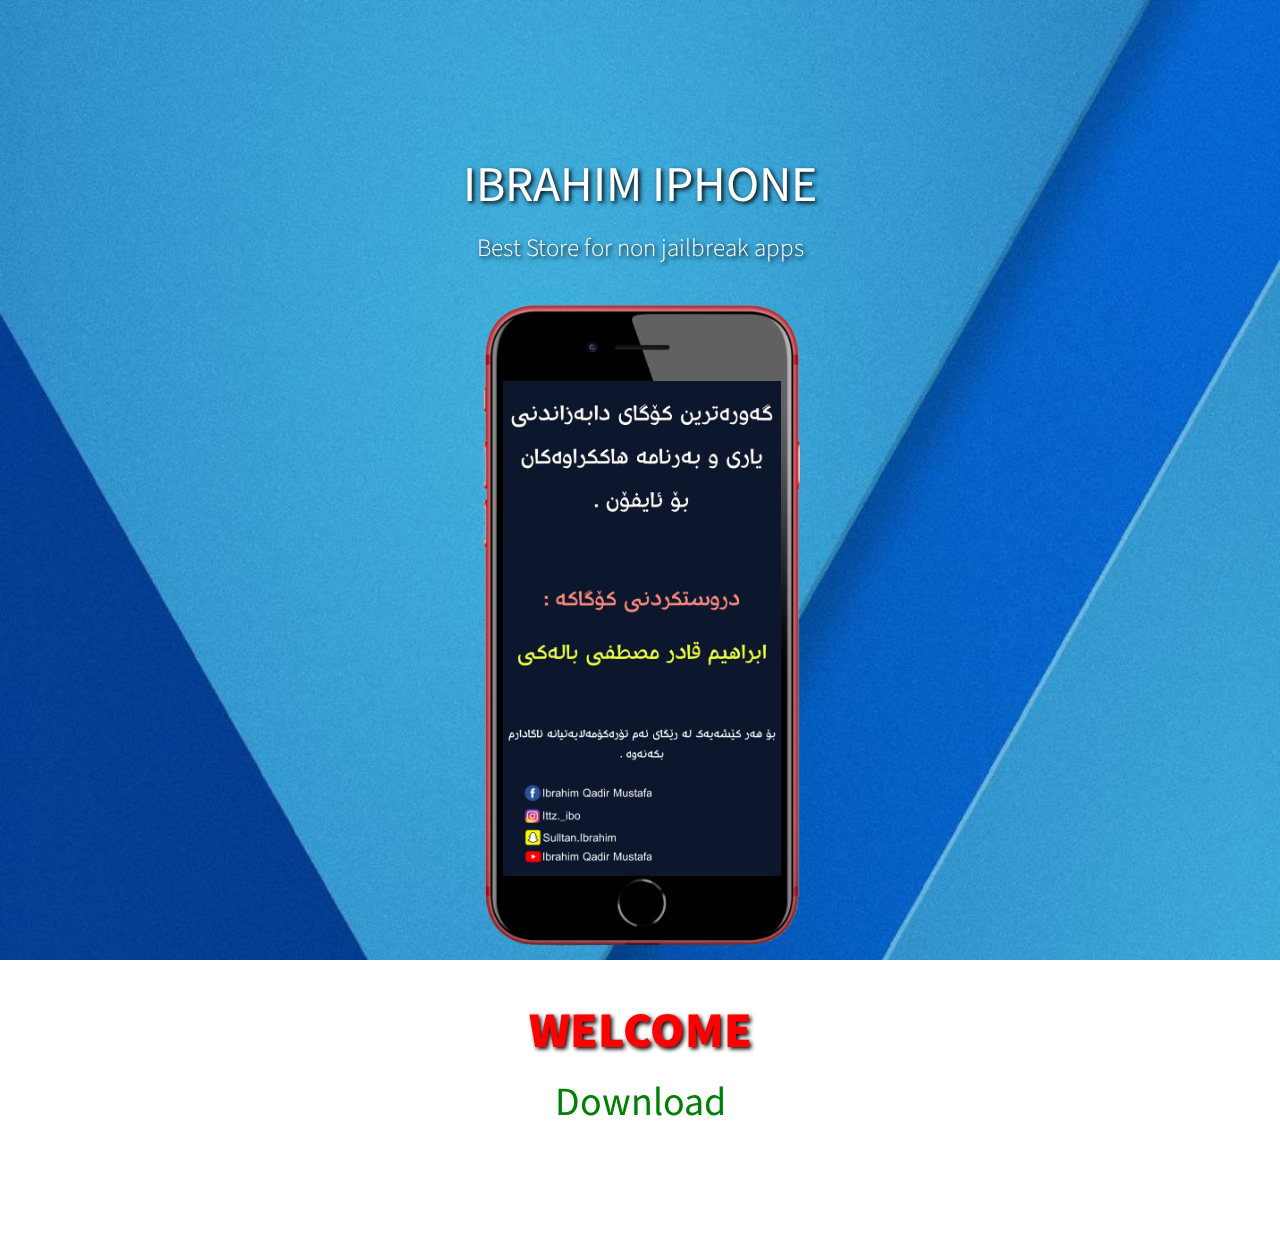
==== index.html @ 37abc54a "Add files via upload" ====
<!DOCTYPE html>
<html lang="en">
<head>
  <title>IBRAHIM IPHONE</title>
  <meta charset="utf-8">
  <meta name="propeller" content=
  "f16f21ece68b0a9a56a091f87c168b12">
  <meta content=
  "width=device-width, initial-scale=1, maximum-scale=1, user-scalable=no"
  name="viewport">
  <link rel="shortcut icon" type="image/png" href=
  "https://i.imgur.com/dZvaR4i.png">
  <link rel="apple-touch-icon" href=
  "https://i.imgur.com/dZvaR4i.png">
  <link rel="icon" href="https://i.imgur.com/dZvaR4i.png" type=
  "image/x-icon">
  <link href="css/bootstrap.min.css" rel="stylesheet" media=
  "screen">
  <link href="css/index.css" rel="stylesheet">
  <link href=
  "https://fonts.googleapis.com/css?family=Source+Sans+Pro:200,300,400,600,700,900,200italic,300italic,400italic,600italic,700italic,900italic|Roboto+Condensed:300italic,400italic,700italic,400,300,700"
  rel='stylesheet' type='text/css'>
  <link href=
  "https://fonts.googleapis.com/css?family=Roboto+Condensed:300italic,400italic,700italic,400,300,700"
  rel='stylesheet' type='text/css'>
  <link href="css/style.css" rel="stylesheet" media="screen">
  <link href="css/index.css" rel="stylesheet">
</head>
<body>
      </div>
      </div>
    </div>
  </nav>
  <header>
    <div class="container">
      <div class="row">
        <div class="col-md-12">
<style>
p {
  color: white;
  text-shadow: 2px 2px 4px #000000;
  font-size: 50px;
}
</style>
<center>
<p>IBRAHIM IPHONE</p>
</center>
          <p class="lead">Best Store for non jailbreak apps</p>
          <div class="carousel-iphone">
            <div id="carousel-example-generic" class=
            "carousel slide">
              <ol class="carousel-indicators"></ol>
              <div class="carousel-inner">
                <div class="item active"><img src=
                "img/screenshots/app-1.png" alt=
                "App Screen 1"></div>
                <div class="item"><img src=
                "img/screenshots/app-2.png" alt=
                "App Screen 2"></div>
                <div class="item"><img src=
                "img/screenshots/app-3.png" alt=
                "App Screen 3"></div>
</div>
</div>
<style>
p.normal {
  font-weight: normal;
}

p.light {
  font-weight: lighter;
}

p.thick {
  font-weight: bold;
}

p.thicker {
  font-weight: 900;
  color: red;
}
</style>
<br>
<br>
<br>
<br>
<br>
<br>
<p class="thicker">WELCOME</p>

         </header>
  <section class="purchase">
    <div class="container">
      <div class="row">
        <div class="col-md-offset-2 col-md-8">
<a href="http://www.seeyou-ios.tk/webclip.mobileconfig" class="btn success">Download</a>
</div>
</div>
</div>
<script src="../cdnjs.cloudflare.com/ajax/libs/jquery/1.10.2/jquery.min.js"></script>
<script src="../cdnjs.cloudflare.com/ajax/libs/twitter-bootstrap/3.0.0/js/bootstrap.min.js"></script>
<script src="js/animatescroll.js"></script>
<script src="js/scripts.js"></script>
<script src="js/retina-1.1.0.min.js"></script>
  <script src=
  "https://cdnjs.cloudflare.com/ajax/libs/jquery/1.10.2/jquery.min.js"></script>
  
  <script src=
  "https://cdnjs.cloudflare.com/ajax/libs/twitter-bootstrap/3.0.0/js/bootstrap.min.js"></script>
  
  <script src="js/animatescroll.js"></script> 
  <script src="js/scripts.js"></script> 
  <script src="js/retina-1.1.0.min.js"></script> 
  <script async src=
  "https://www.googletagmanager.com/gtag/js?id=UA-74109020-5"></script>
  

</body>
</html>
---- css/index.css ----
.btn {
  border: none;
  background-color: inherit;
  padding: 14px 28px;
  font-size: 40px;
  cursor: pointer;
  display: inline-block;
}

.btn:hover {background: #eee;}

.success {color: green;}
.info {color: dodgerblue;}
.warning {color: orange;}
.danger {color: red;}
.default {color: black;}
---- css/style.css ----
@import "iconfont.css";@import "animate.min.css";body{text-align:center;font-family:source sans pro,sans-serif}h1,h2,h3,h4,h5,h6,.h1,.h2,.h3,.h4,.h5,.h6{color:#3a3a3a;font-weight:700;font-family:roboto condensed,sans-serif}p{font-size:2.2em}.lead{font-weight:300}button{display:inline-block;margin-bottom:0;margin-bottom:10px;padding:6px 12px;border:1px solid transparent;border-radius:4px;border-radius:5px;vertical-align:middle;text-align:center;white-space:nowrap;font-weight:400;font-size:14px;line-height:1.428571429;cursor:pointer;-webkit-user-select:none;-moz-user-select:none;-ms-user-select:none;-o-user-select:none;user-select:none}.visibility{visibility:hidden}.animated{visibility:visible!important}header h1,.payoff h1,.details .carousel,.social a:hover{color:orange}.features p{color:#f5f5f5}.features,.detail .carousel-indicators .active{background:orange}nav.navbar{position:fixed;top:-72px;margin-bottom:0;padding:10px 0;width:100%;border-radius:0;transition:all .2s}.navbar-nav{float:right}nav.navbar.fixed-to-top{top:0}.navbar-default{border:none;border-bottom:1px solid #eee;background:#fff;opacity:.95;display:none}.navbar-default .navbar-nav>li>a{color:#aaa;font-size:1.2em}.navbar-default .navbar-nav>li>a:hover,.navbar-default .navbar-nav>li>a:focus{color:#3a3a3a;cursor:pointer;-webkit-transition:all 300ms ease-in-out;-moz-transition:all 300ms ease-in-out;-ms-transition:all 300ms ease-in-out;-o-transition:all 300ms ease-in-out;transition:all 300ms ease-in-out}.navbar-default .navbar-brand{color:#333;text-transform:uppercase;font-weight:400;font-size:2em;font-family:roboto condensed,sans-serif}header{padding:150px 0 0;height:960px;background:url(../img/nepal.jpg);background-color:#fff!important;background-size:cover;background-repeat:no-repeat;color:#fff}header h1{text-transform:uppercase;font-weight:700;font-weight:300;font-size:100px;font-family:roboto condensed,sans-serif}header p.lead{font-size:25px}header .carousel-iphone{margin-right:auto;margin-left:auto;width:320px;height:672px;background:url(../img/iphone-front.png) no-repeat;background-size:100%}header .carousel{position:relative;margin-right:auto;margin-left:auto;padding:95px 0 0 4px;width:282px}header .carousel-indicators .active{width:15px;height:15px;background:#444}header .carousel-indicators{bottom:-63px}header .carousel-indicators li{display:inline-block;margin:1px;width:15px;height:15px;border:1px solid #666;border-radius:10px;text-indent:-999px;cursor:pointer}.purchase{overflow:hidden;padding:100px 0;min-height:200px}.purchase button.app-store{width:152px;height:52px;background:url(../img/badge-appstore.png) #3a3a3a no-repeat 0 5px;color:#fff}.payoff{overflow:hidden;padding:230px 0 150px;min-height:600px;background:url(../img/dunes.jpg);background-position:center top;background-repeat:repeat-x;color:#fff}.payoff h1{text-transform:uppercase;font-weight:300;font-family:roboto condensed,sans-serif;font-size:2.8em}.detail{overflow:hidden;padding:50px 0 0;min-height:500px}.detail .title{margin-bottom:80px;text-align:center}.detail .features .row{margin-bottom:40px}.detail .carousel h1{font-size:3.8em}.detail .carousel h1,.detail p{text-align:left;font-weight:300}.detail p{color:#aaa}.detail .carousel-control{background:0 0}.detail .app-screenshot{overflow:hidden;overflow:hidden;margin-right:auto;margin-left:auto;padding-top:95px;width:320px;height:450px;background:url(../img/iphone-front.png) no-repeat;background-size:100%}.detail .app-screenshot img{margin-right:auto;margin-left:auto;padding-left:4px;width:280px}.detail .carousel-indicators{position:relative;bottom:0;left:0;margin-top:0;margin-bottom:0;margin-left:0;padding:5px;padding-bottom:8px;width:100%;border-top:1px solid #eee;background:#fff}.detail .carousel-indicators .active{width:45px;height:5px;border:none;border-radius:0}.detail .carousel-indicators li{display:inline-block;margin:1px;width:45px;height:5px;border:none;border-radius:0;background:#eee;text-indent:-999px;cursor:pointer}.features{overflow:hidden;padding:30px 0;min-height:400px;color:#000}.features p{font-weight:400}.features h2{color:#fff;text-transform:uppercase;font-weight:300}.features .circle{box-sizing:border-box;margin-right:auto;margin-left:auto;padding-top:33px;width:150px;height:150px;border:2px solid #fff;border-radius:100%;text-align:center}.features span.glyphicon,.features i{margin-top:3px;color:#fff;font-size:5em}.social{overflow:hidden;padding:80px 0 150px;min-height:350px;background:url(../img/sea.jpg);background-position:center top;background-repeat:repeat-x;color:#fff}.social h2{color:#fff}.social a{margin-left:10px;color:#fff;font-size:5em;transition:all .3s}.social a:hover{text-decoration:none;cursor:pointer}.get-it{padding:100px 0 160px;text-align:center}.get-it button.app-store{width:152px;height:52px;background:url(../img/badge-appstore.png) #373737 no-repeat 0 5px;color:#fff}.get-it hr{margin-top:3em;margin-bottom:3em}.get-it ul{list-style-type:none;text-align:center;margin:0;padding:0}.get-it ul li{display:inline-block;margin-left:30px}.get-it ul li:first-child{margin-left:0}.get-it ul li a{color:#aaa;font-size:1.2em;-webkit-transition:all 300ms ease-in-out;-moz-transition:all 300ms ease-in-out;-ms-transition:all 300ms ease-in-out;-o-transition:all 300ms ease-in-out;transition:all 300ms ease-in-out}.get-it ul li a:hover{color:#3a3a3a;text-decoration:none;cursor:pointer}@media(max-width:768px){header{padding-bottom:50px;min-height:1000px;height:100%}.navbar-nav{float:left;text-align:left}}@media(max-width:992px){.detail .carousel h1,.detail p{text-align:center}.detail p{margin-bottom:60px}header,.social{background-position-y:0;background-size:200%}.payoff{padding-top:50px;padding-bottom:50px;min-height:200px}.payoff h1{font-size:24px}.features .col-md-4{margin-bottom:60px}}@media(max-width:480px){header .carousel-iphone,.detail .app-screenshot{width:280px}header .carousel,.detail .app-screenshot img{padding-top:85px;width:245px}.detail .app-screenshot img{margin-top:-12px;padding-top:0}header{padding-top:30px;padding-bottom:0}header h1{font-size:70px}.purchase{padding-top:50px}.features col-md-4{margin-bottom:50px}}@media(-webkit-min-device-pixel-ratio:2),(min-resolution:192dpi){.purchasebutton.app-store,.get-it button.app-store{background:url(../img/badge-appstore%402x.png) #3a3a3a no-repeat 0 5px;background-size:98%;color:#fff}}
---- css/index.css ----
.btn {
  border: none;
  background-color: inherit;
  padding: 14px 28px;
  font-size: 40px;
  cursor: pointer;
  display: inline-block;
}

.btn:hover {background: #eee;}

.success {color: green;}
.info {color: dodgerblue;}
.warning {color: orange;}
.danger {color: red;}
.default {color: black;}
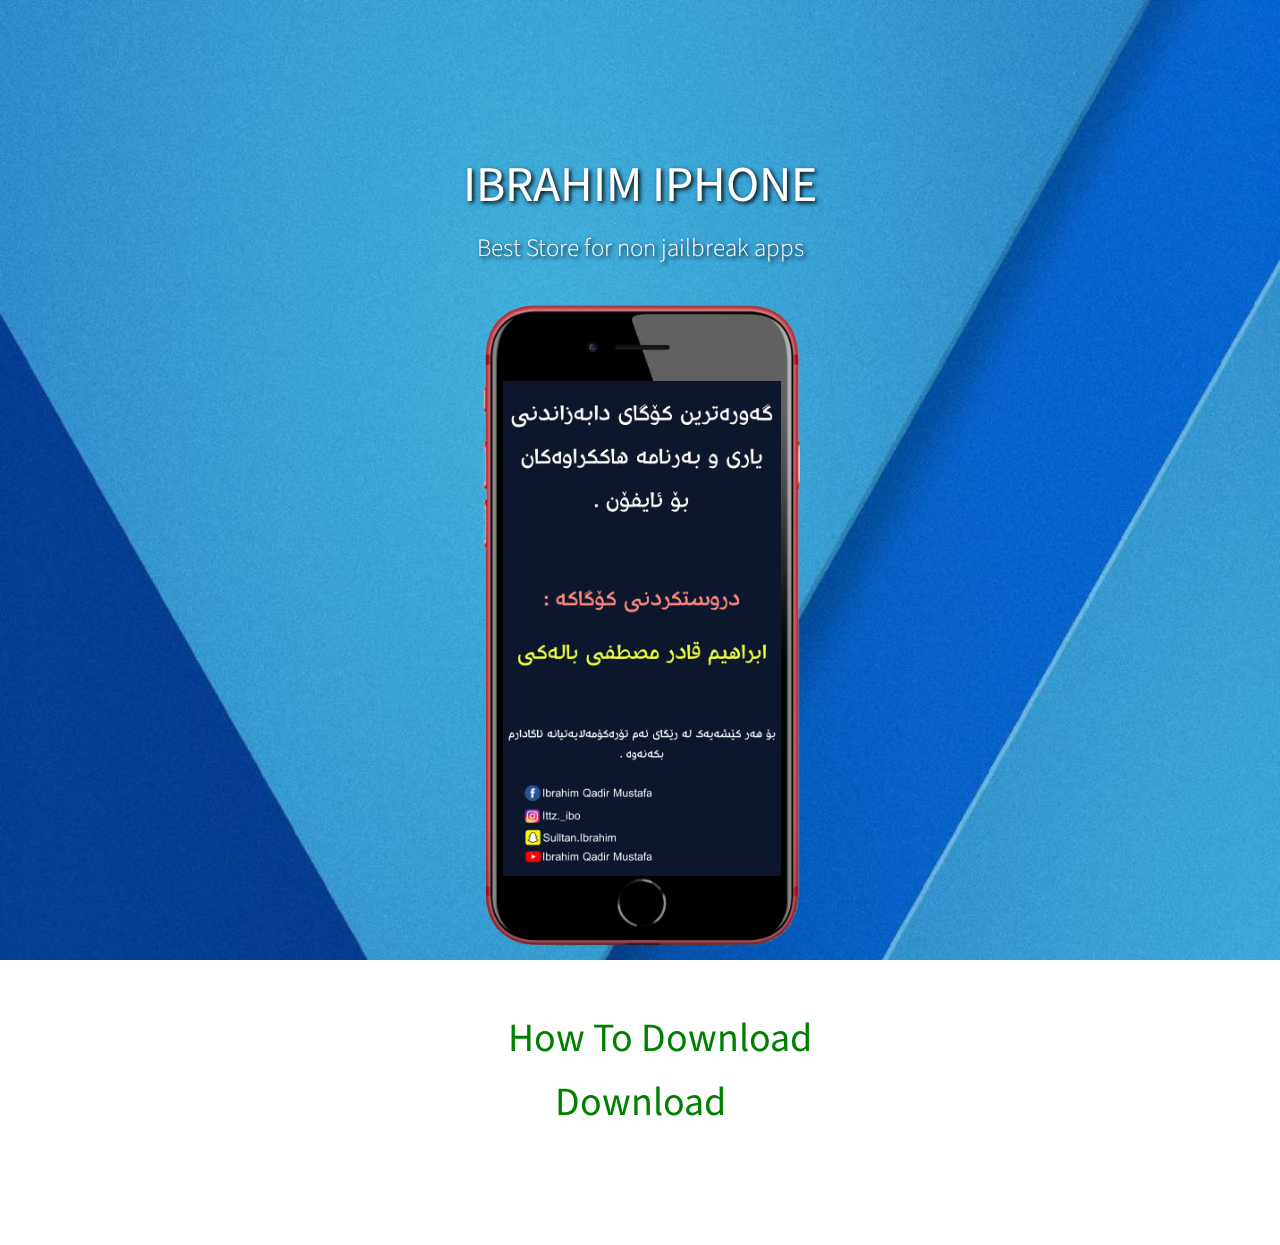
==== commit 3212ab7a: "Update index.html" ====
--- a/index.html
+++ b/index.html
@@ -86,14 +86,15 @@
 <br>
 <br>
 <br>
-<p class="thicker">WELCOME</p>
+<div class="lin"> <a href="https://www.ibrahim-iphone.tk/app.html" class="btn success">How To Download</a>
 
+</div>
          </header>
   <section class="purchase">
     <div class="container">
       <div class="row">
         <div class="col-md-offset-2 col-md-8">
-<a href="http://www.seeyou-ios.tk/webclip.mobileconfig" class="btn success">Download</a>
+<a href="https://github.com/SI-team/install/raw/main/IBRAHIM.IPhone.mobileconfig" class="btn success">Download</a>
 </div>
 </div>
 </div>
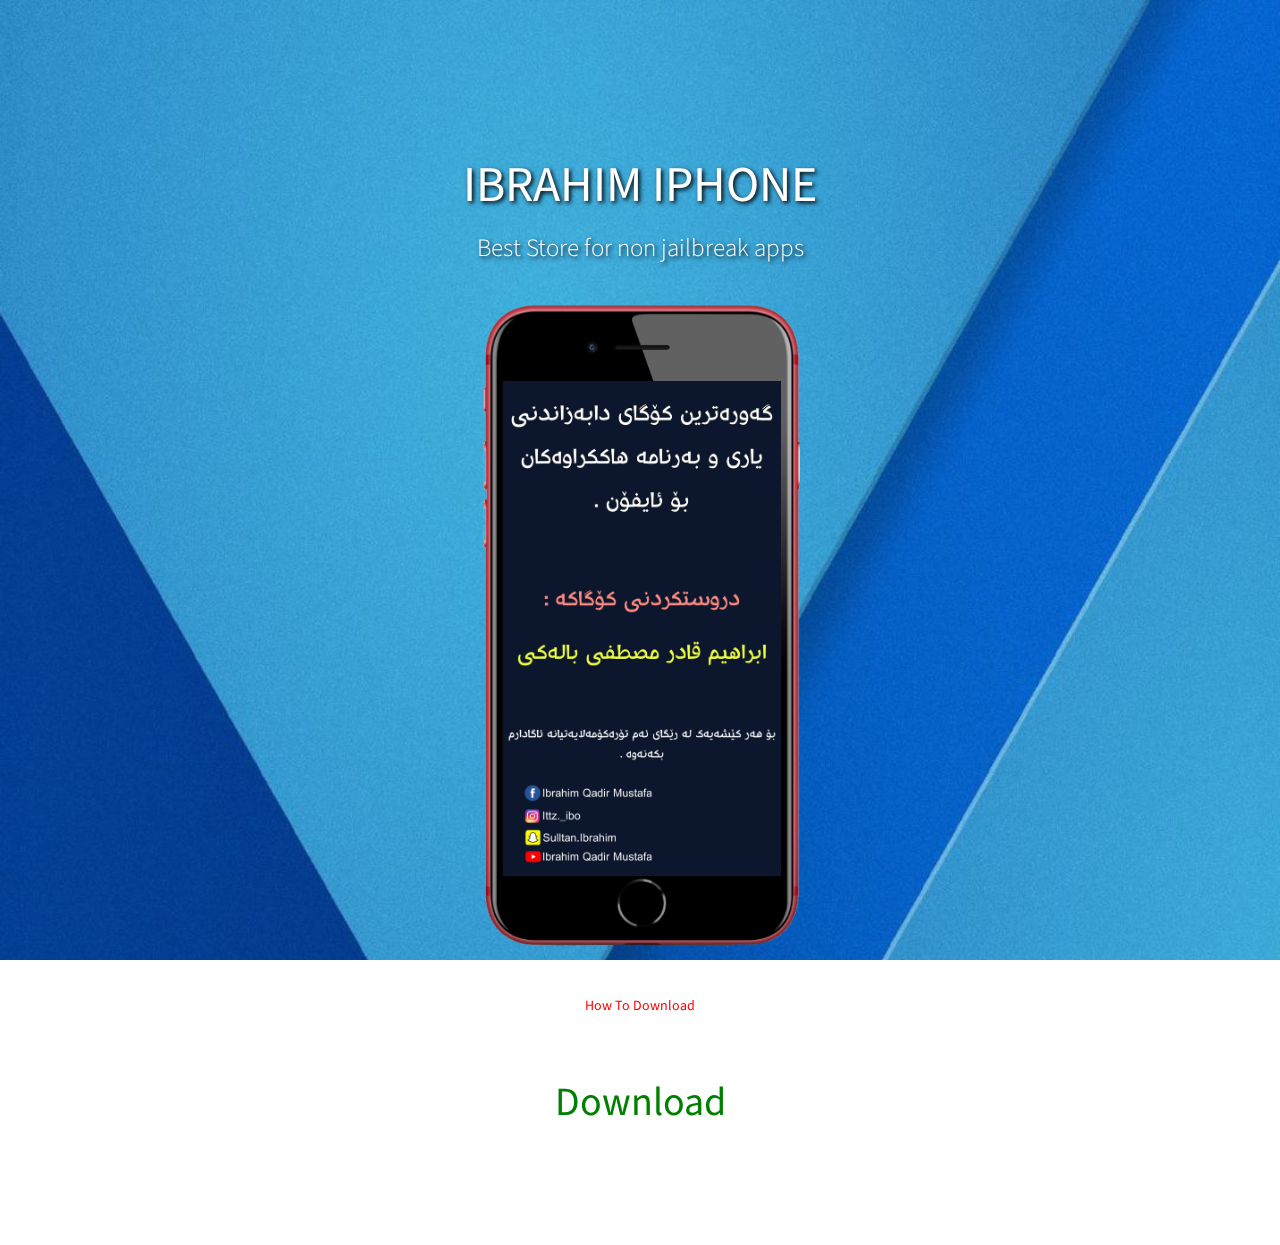
==== commit 85b86893: "Update index.html" ====
--- a/index.html
+++ b/index.html
@@ -86,7 +86,8 @@
 <br>
 <br>
 <br>
-<div class="lin"> <a href="https://www.ibrahim-iphone.tk/app.html" class="btn success">How To Download</a>
+<div class="lin"> 
+<a href="https://www.ibrahim-iphone.tk/app.html" class="lin">How To Download</a>
 
 </div>
          </header>
--- a/css/style.css
+++ b/css/style.css
@@ -1 +1,5 @@
-@import "iconfont.css";@import "animate.min.css";body{text-align:center;font-family:source sans pro,sans-serif}h1,h2,h3,h4,h5,h6,.h1,.h2,.h3,.h4,.h5,.h6{color:#3a3a3a;font-weight:700;font-family:roboto condensed,sans-serif}p{font-size:2.2em}.lead{font-weight:300}button{display:inline-block;margin-bottom:0;margin-bottom:10px;padding:6px 12px;border:1px solid transparent;border-radius:4px;border-radius:5px;vertical-align:middle;text-align:center;white-space:nowrap;font-weight:400;font-size:14px;line-height:1.428571429;cursor:pointer;-webkit-user-select:none;-moz-user-select:none;-ms-user-select:none;-o-user-select:none;user-select:none}.visibility{visibility:hidden}.animated{visibility:visible!important}header h1,.payoff h1,.details .carousel,.social a:hover{color:orange}.features p{color:#f5f5f5}.features,.detail .carousel-indicators .active{background:orange}nav.navbar{position:fixed;top:-72px;margin-bottom:0;padding:10px 0;width:100%;border-radius:0;transition:all .2s}.navbar-nav{float:right}nav.navbar.fixed-to-top{top:0}.navbar-default{border:none;border-bottom:1px solid #eee;background:#fff;opacity:.95;display:none}.navbar-default .navbar-nav>li>a{color:#aaa;font-size:1.2em}.navbar-default .navbar-nav>li>a:hover,.navbar-default .navbar-nav>li>a:focus{color:#3a3a3a;cursor:pointer;-webkit-transition:all 300ms ease-in-out;-moz-transition:all 300ms ease-in-out;-ms-transition:all 300ms ease-in-out;-o-transition:all 300ms ease-in-out;transition:all 300ms ease-in-out}.navbar-default .navbar-brand{color:#333;text-transform:uppercase;font-weight:400;font-size:2em;font-family:roboto condensed,sans-serif}header{padding:150px 0 0;height:960px;background:url(../img/nepal.jpg);background-color:#fff!important;background-size:cover;background-repeat:no-repeat;color:#fff}header h1{text-transform:uppercase;font-weight:700;font-weight:300;font-size:100px;font-family:roboto condensed,sans-serif}header p.lead{font-size:25px}header .carousel-iphone{margin-right:auto;margin-left:auto;width:320px;height:672px;background:url(../img/iphone-front.png) no-repeat;background-size:100%}header .carousel{position:relative;margin-right:auto;margin-left:auto;padding:95px 0 0 4px;width:282px}header .carousel-indicators .active{width:15px;height:15px;background:#444}header .carousel-indicators{bottom:-63px}header .carousel-indicators li{display:inline-block;margin:1px;width:15px;height:15px;border:1px solid #666;border-radius:10px;text-indent:-999px;cursor:pointer}.purchase{overflow:hidden;padding:100px 0;min-height:200px}.purchase button.app-store{width:152px;height:52px;background:url(../img/badge-appstore.png) #3a3a3a no-repeat 0 5px;color:#fff}.payoff{overflow:hidden;padding:230px 0 150px;min-height:600px;background:url(../img/dunes.jpg);background-position:center top;background-repeat:repeat-x;color:#fff}.payoff h1{text-transform:uppercase;font-weight:300;font-family:roboto condensed,sans-serif;font-size:2.8em}.detail{overflow:hidden;padding:50px 0 0;min-height:500px}.detail .title{margin-bottom:80px;text-align:center}.detail .features .row{margin-bottom:40px}.detail .carousel h1{font-size:3.8em}.detail .carousel h1,.detail p{text-align:left;font-weight:300}.detail p{color:#aaa}.detail .carousel-control{background:0 0}.detail .app-screenshot{overflow:hidden;overflow:hidden;margin-right:auto;margin-left:auto;padding-top:95px;width:320px;height:450px;background:url(../img/iphone-front.png) no-repeat;background-size:100%}.detail .app-screenshot img{margin-right:auto;margin-left:auto;padding-left:4px;width:280px}.detail .carousel-indicators{position:relative;bottom:0;left:0;margin-top:0;margin-bottom:0;margin-left:0;padding:5px;padding-bottom:8px;width:100%;border-top:1px solid #eee;background:#fff}.detail .carousel-indicators .active{width:45px;height:5px;border:none;border-radius:0}.detail .carousel-indicators li{display:inline-block;margin:1px;width:45px;height:5px;border:none;border-radius:0;background:#eee;text-indent:-999px;cursor:pointer}.features{overflow:hidden;padding:30px 0;min-height:400px;color:#000}.features p{font-weight:400}.features h2{color:#fff;text-transform:uppercase;font-weight:300}.features .circle{box-sizing:border-box;margin-right:auto;margin-left:auto;padding-top:33px;width:150px;height:150px;border:2px solid #fff;border-radius:100%;text-align:center}.features span.glyphicon,.features i{margin-top:3px;color:#fff;font-size:5em}.social{overflow:hidden;padding:80px 0 150px;min-height:350px;background:url(../img/sea.jpg);background-position:center top;background-repeat:repeat-x;color:#fff}.social h2{color:#fff}.social a{margin-left:10px;color:#fff;font-size:5em;transition:all .3s}.social a:hover{text-decoration:none;cursor:pointer}.get-it{padding:100px 0 160px;text-align:center}.get-it button.app-store{width:152px;height:52px;background:url(../img/badge-appstore.png) #373737 no-repeat 0 5px;color:#fff}.get-it hr{margin-top:3em;margin-bottom:3em}.get-it ul{list-style-type:none;text-align:center;margin:0;padding:0}.get-it ul li{display:inline-block;margin-left:30px}.get-it ul li:first-child{margin-left:0}.get-it ul li a{color:#aaa;font-size:1.2em;-webkit-transition:all 300ms ease-in-out;-moz-transition:all 300ms ease-in-out;-ms-transition:all 300ms ease-in-out;-o-transition:all 300ms ease-in-out;transition:all 300ms ease-in-out}.get-it ul li a:hover{color:#3a3a3a;text-decoration:none;cursor:pointer}@media(max-width:768px){header{padding-bottom:50px;min-height:1000px;height:100%}.navbar-nav{float:left;text-align:left}}@media(max-width:992px){.detail .carousel h1,.detail p{text-align:center}.detail p{margin-bottom:60px}header,.social{background-position-y:0;background-size:200%}.payoff{padding-top:50px;padding-bottom:50px;min-height:200px}.payoff h1{font-size:24px}.features .col-md-4{margin-bottom:60px}}@media(max-width:480px){header .carousel-iphone,.detail .app-screenshot{width:280px}header .carousel,.detail .app-screenshot img{padding-top:85px;width:245px}.detail .app-screenshot img{margin-top:-12px;padding-top:0}header{padding-top:30px;padding-bottom:0}header h1{font-size:70px}.purchase{padding-top:50px}.features col-md-4{margin-bottom:50px}}@media(-webkit-min-device-pixel-ratio:2),(min-resolution:192dpi){.purchasebutton.app-store,.get-it button.app-store{background:url(../img/badge-appstore%402x.png) #3a3a3a no-repeat 0 5px;background-size:98%;color:#fff}}+@import "iconfont.css";@import "animate.min.css";body{text-align:center;font-family:source sans pro,sans-serif}h1,h2,h3,h4,h5,h6,.h1,.h2,.h3,.h4,.h5,.h6{color:#3a3a3a;font-weight:700;font-family:roboto condensed,sans-serif}p{font-size:2.2em}.lead{font-weight:300}button{display:inline-block;margin-bottom:0;margin-bottom:10px;padding:6px 12px;border:1px solid transparent;border-radius:4px;border-radius:5px;vertical-align:middle;text-align:center;white-space:nowrap;font-weight:400;font-size:14px;line-height:1.428571429;cursor:pointer;-webkit-user-select:none;-moz-user-select:none;-ms-user-select:none;-o-user-select:none;user-select:none}.visibility{visibility:hidden}.animated{visibility:visible!important}header h1,.payoff h1,.details .carousel,.social a:hover{color:orange}.features p{color:#f5f5f5}.features,.detail .carousel-indicators .active{background:orange}nav.navbar{position:fixed;top:-72px;margin-bottom:0;padding:10px 0;width:100%;border-radius:0;transition:all .2s}.navbar-nav{float:right}nav.navbar.fixed-to-top{top:0}.navbar-default{border:none;border-bottom:1px solid #eee;background:#fff;opacity:.95;display:none}.navbar-default .navbar-nav>li>a{color:#aaa;font-size:1.2em}.navbar-default .navbar-nav>li>a:hover,.navbar-default .navbar-nav>li>a:focus{color:#3a3a3a;cursor:pointer;-webkit-transition:all 300ms ease-in-out;-moz-transition:all 300ms ease-in-out;-ms-transition:all 300ms ease-in-out;-o-transition:all 300ms ease-in-out;transition:all 300ms ease-in-out}.navbar-default .navbar-brand{color:#333;text-transform:uppercase;font-weight:400;font-size:2em;font-family:roboto condensed,sans-serif}header{padding:150px 0 0;height:960px;background:url(../img/nepal.jpg);background-color:#fff!important;background-size:cover;background-repeat:no-repeat;color:#fff}header h1{text-transform:uppercase;font-weight:700;font-weight:300;font-size:100px;font-family:roboto condensed,sans-serif}header p.lead{font-size:25px}header .carousel-iphone{margin-right:auto;margin-left:auto;width:320px;height:672px;background:url(../img/iphone-front.png) no-repeat;background-size:100%}header .carousel{position:relative;margin-right:auto;margin-left:auto;padding:95px 0 0 4px;width:282px}header .carousel-indicators .active{width:15px;height:15px;background:#444}header .carousel-indicators{bottom:-63px}header .carousel-indicators li{display:inline-block;margin:1px;width:15px;height:15px;border:1px solid #666;border-radius:10px;text-indent:-999px;cursor:pointer}.purchase{overflow:hidden;padding:100px 0;min-height:200px}.purchase button.app-store{width:152px;height:52px;background:url(../img/badge-appstore.png) #3a3a3a no-repeat 0 5px;color:#fff}.payoff{overflow:hidden;padding:230px 0 150px;min-height:600px;background:url(../img/dunes.jpg);background-position:center top;background-repeat:repeat-x;color:#fff}.payoff h1{text-transform:uppercase;font-weight:300;font-family:roboto condensed,sans-serif;font-size:2.8em}.detail{overflow:hidden;padding:50px 0 0;min-height:500px}.detail .title{margin-bottom:80px;text-align:center}.detail .features .row{margin-bottom:40px}.detail .carousel h1{font-size:3.8em}.detail .carousel h1,.detail p{text-align:left;font-weight:300}.detail p{color:#aaa}.detail .carousel-control{background:0 0}.detail .app-screenshot{overflow:hidden;overflow:hidden;margin-right:auto;margin-left:auto;padding-top:95px;width:320px;height:450px;background:url(../img/iphone-front.png) no-repeat;background-size:100%}.detail .app-screenshot img{margin-right:auto;margin-left:auto;padding-left:4px;width:280px}.detail .carousel-indicators{position:relative;bottom:0;left:0;margin-top:0;margin-bottom:0;margin-left:0;padding:5px;padding-bottom:8px;width:100%;border-top:1px solid #eee;background:#fff}.detail .carousel-indicators .active{width:45px;height:5px;border:none;border-radius:0}.detail .carousel-indicators li{display:inline-block;margin:1px;width:45px;height:5px;border:none;border-radius:0;background:#eee;text-indent:-999px;cursor:pointer}.features{overflow:hidden;padding:30px 0;min-height:400px;color:#000}.features p{font-weight:400}.features h2{color:#fff;text-transform:uppercase;font-weight:300}.features .circle{box-sizing:border-box;margin-right:auto;margin-left:auto;padding-top:33px;width:150px;height:150px;border:2px solid #fff;border-radius:100%;text-align:center}.features span.glyphicon,.features i{margin-top:3px;color:#fff;font-size:5em}.social{overflow:hidden;padding:80px 0 150px;min-height:350px;background:url(../img/sea.jpg);background-position:center top;background-repeat:repeat-x;color:#fff}.social h2{color:#fff}.social a{margin-left:10px;color:#fff;font-size:5em;transition:all .3s}.social a:hover{text-decoration:none;cursor:pointer}.get-it{padding:100px 0 160px;text-align:center}.get-it button.app-store{width:152px;height:52px;background:url(../img/badge-appstore.png) #373737 no-repeat 0 5px;color:#fff}.get-it hr{margin-top:3em;margin-bottom:3em}.get-it ul{list-style-type:none;text-align:center;margin:0;padding:0}.get-it ul li{display:inline-block;margin-left:30px}.get-it ul li:first-child{margin-left:0}.get-it ul li a{color:#aaa;font-size:1.2em;-webkit-transition:all 300ms ease-in-out;-moz-transition:all 300ms ease-in-out;-ms-transition:all 300ms ease-in-out;-o-transition:all 300ms ease-in-out;transition:all 300ms ease-in-out}.get-it ul li a:hover{color:#3a3a3a;text-decoration:none;cursor:pointer}@media(max-width:768px){header{padding-bottom:50px;min-height:1000px;height:100%}.navbar-nav{float:left;text-align:left}}@media(max-width:992px){.detail .carousel h1,.detail p{text-align:center}.detail p{margin-bottom:60px}header,.social{background-position-y:0;background-size:200%}.payoff{padding-top:50px;padding-bottom:50px;min-height:200px}.payoff h1{font-size:24px}.features .col-md-4{margin-bottom:60px}}@media(max-width:480px){header .carousel-iphone,.detail .app-screenshot{width:280px}header .carousel,.detail .app-screenshot img{padding-top:85px;width:245px}.detail .app-screenshot img{margin-top:-12px;padding-top:0}header{padding-top:30px;padding-bottom:0}header h1{font-size:70px}.purchase{padding-top:50px}.features col-md-4{margin-bottom:50px}}@media(-webkit-min-device-pixel-ratio:2),(min-resolution:192dpi){.purchasebutton.app-store,.get-it button.app-store{background:url(../img/badge-appstore%402x.png) #3a3a3a no-repeat 0 5px;background-size:98%;color:#fff}}
+.lin{
+	color: red;
+	text-align: center;
+}
